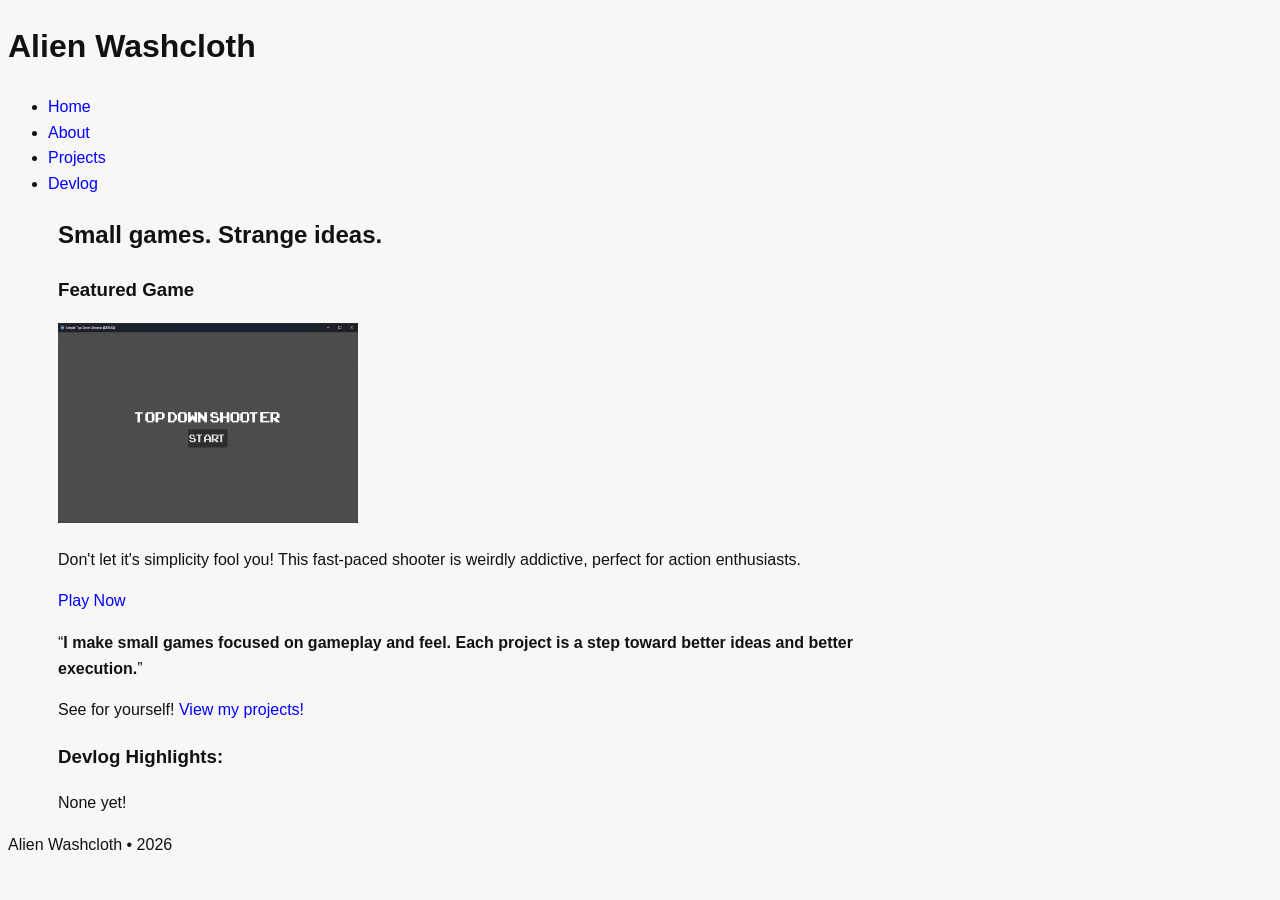
==== index.html @ c15cc17b "First css styles Used css to center body text, make links nicers, and make text a better font." ====
<!DOCTYPE html>
<html lang="en">
<head>
    <meta charset="UTF-8">
    <meta name="viewport" content="width=device-width, initial-scale=1.0">
    <title>Alien Washcloth</title>
    <link rel="stylesheet" href="styles.css">
</head>
<body>
    <header>
        <h1>Alien Washcloth</h1>
        <nav>
            <ul>
                <li><a href="/index.html" class="nav-link">Home</a></li>
                <li><a href="/about_page.html" class="nav-link">About</a></li>
                <li><a href="/projects.html" class="nav-link">Projects</a></li>
                <li><a href="/devlog.html" class="nav-link">Devlog</a></li>
            </ul>
        </nav>
    </header>
    <main>
        <div class="content">
            <h2>Small games. Strange ideas.</h2>
            
            <h3>Featured Game</h3>
            <img src="Images/ShooterStartScreen.png" alt="Shooter Game Screenshot" width = "300" height = "200">
            <p>Don't let it's simplicity fool you! This fast-paced shooter is weirdly addictive, perfect for action enthusiasts.</p>
            <a href="https://alien-washcloth.itch.io/simple-top-down-shooter">Play Now</a>
            
            <p><q><b>I make small games focused on gameplay and feel. Each project is a step toward better ideas and better execution.</b></q></p>

            <p>See for yourself! <a href="/projects.html">View my projects!</a></p>

            <h3>Devlog Highlights: </h3>
            <p>None yet!</p>
        </div>
    </main>
    <footer>
        <p>Alien Washcloth • 2026</p>
    </footer>
</body>

<!--
Hero section:
“Alien Washcloth” + a short, punchy line. Not “Welcome to my website.” Nobody has ever been emotionally moved by that sentence.
Featured project (1–2 max):
Show your best game immediately. Screenshot, short description, maybe a GIF if you can manage it.
Quick intro:
2–3 sentences about what you make. Example: “I create small, experimental games focused on mechanics and feel.” Keep it tight.
Call to action:
“Play my games” / “View projects” → link to Projects page.
Optional but smart:
Dev log highlights
“Currently working on…” (makes you look alive)-->
---- styles.css ----
.content {
    max-width: 850px;
    margin: 0;
    padding: 0px 50px 0px 50px;
}

a {
    color: blue;
    text-decoration: none;
    transition: opacity 0.2s ease;
}

a:hover {
    text-decoration: underline;
    opacity: 0.7;
}

p {
    margin-bottom: 1rem;
}

body {
    /*Change this to something that fits the theme later:*/
    background: #f7f7f7;
    font-family: Arial, sans-serif;
    line-height: 1.6;
    color: #111;
}
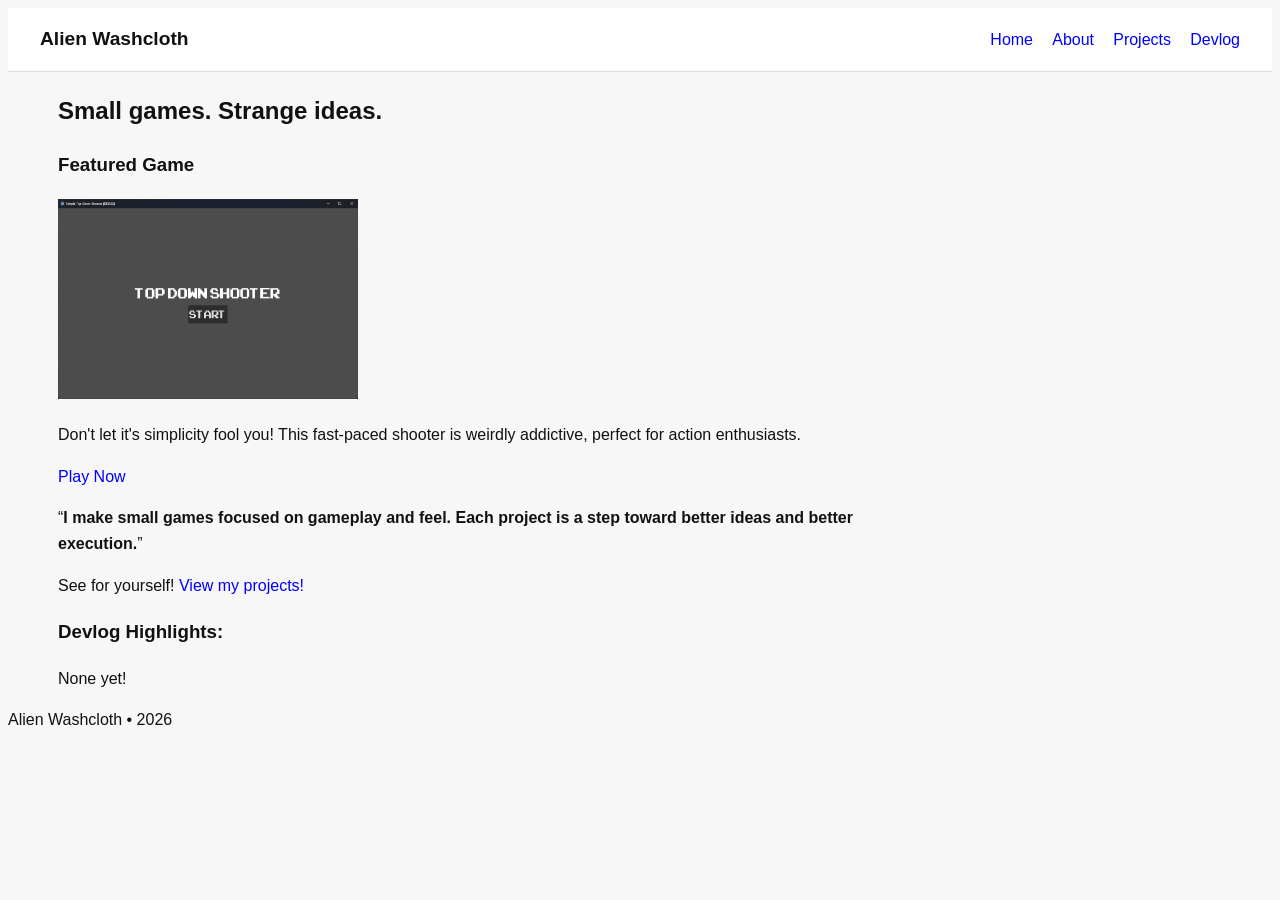
==== commit db7713f2: "added header overlay bar" ====
--- a/index.html
+++ b/index.html
@@ -7,15 +7,14 @@
     <link rel="stylesheet" href="styles.css">
 </head>
 <body>
-    <header>
-        <h1>Alien Washcloth</h1>
+    <header class="site-header">
+        <div class="logo">Alien Washcloth</div>
+
         <nav>
-            <ul>
-                <li><a href="/index.html" class="nav-link">Home</a></li>
-                <li><a href="/about_page.html" class="nav-link">About</a></li>
-                <li><a href="/projects.html" class="nav-link">Projects</a></li>
-                <li><a href="/devlog.html" class="nav-link">Devlog</a></li>
-            </ul>
+            <a href="index.html">Home</a></li>
+            <a href="about_page.html">About</a></li>
+            <a href="projects.html" class="nav-link">Projects</a></li>
+            <a href="/devlog.html" class="nav-link">Devlog</a></li>
         </nav>
     </header>
     <main>
--- a/styles.css
+++ b/styles.css
@@ -25,4 +25,25 @@
     font-family: Arial, sans-serif;
     line-height: 1.6;
     color: #111;
+}
+
+.site-header {
+    display: flex;
+    justify-content: space-between;
+    align-items: center;
+    padding: 1rem 2rem;
+    background: white;
+    border-bottom: 1px solid #ddd;
+    position: sticky;
+    top: 0;
+}
+
+.site-header .logo {
+    font-weight: bold;
+    font-size: 1.2rem;
+}
+
+nav {
+    display: flex;
+    gap: 1.2rem;
 }
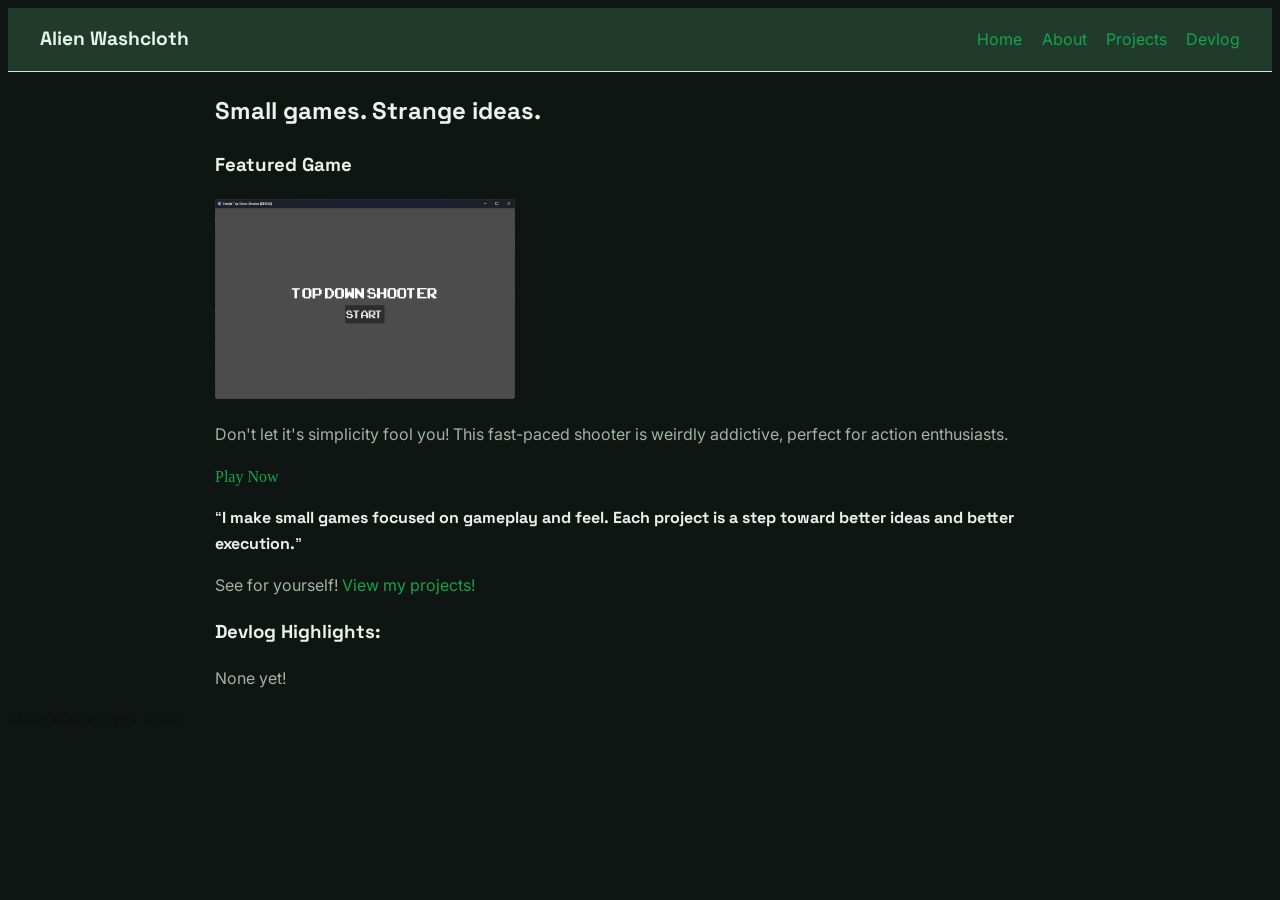
==== commit 4121bf13: "massive styles changes added fonts, turned header into a seperate item and fixed the nav links, adde" ====
--- a/index.html
+++ b/index.html
@@ -1,10 +1,17 @@
 <!DOCTYPE html>
 <html lang="en">
 <head>
+    <!--METADATA-->
     <meta charset="UTF-8">
     <meta name="viewport" content="width=device-width, initial-scale=1.0">
     <title>Alien Washcloth</title>
+
     <link rel="stylesheet" href="styles.css">
+
+    <!--FONTS-->
+    <link rel="preconnect" href="https://fonts.googleapis.com">
+    <link rel="preconnect" href="https://fonts.gstatic.com" crossorigin>
+    <link href="https://fonts.googleapis.com/css2?family=Inter:ital,opsz,wght@0,14..32,100..900;1,14..32,100..900&family=Space+Grotesk:wght@300..700&display=swap" rel="stylesheet">
 </head>
 <body>
     <header class="site-header">
--- a/styles.css
+++ b/styles.css
@@ -1,28 +1,57 @@
+/*Color palette*/
+:root {
+  --bg: #0f1512;
+  --surface: #203b2c;
+
+  --text: #e6f4ea;
+  --muted: #9fb5a3;
+
+  --accent: #16a34a;       /* main green */
+  --accent-dark: #38b968;  /* darker hover/active */
+}
+
+
 .content {
     max-width: 850px;
-    margin: 0;
     padding: 0px 50px 0px 50px;
+    width: min(90%, 1200px);
+    margin: 0 auto;
+}
+
+.content h1, .content h2, .content h3 {
+    color: var(--text);
+    font-family: 'Space Grotesk', sans-serif;
+}
+
+.content p {
+    color: var(--muted);
 }
 
 a {
-    color: blue;
+    color: var(--accent);
     text-decoration: none;
-    transition: opacity 0.2s ease;
+    transition: opacity 0.2s ease, color 0.2s ease, transform 0.1s ease;
 }
 
 a:hover {
+    color: var(--accent-dark);
     text-decoration: underline;
     opacity: 0.7;
+    transform: translateY(-1px);
 }
 
 p {
     margin-bottom: 1rem;
+    font-family: 'Inter', sans-serif;
+}
+
+q {
+    color: var(--text);
+    font-family: 'Space Grotesk', sans-serif;
 }
 
 body {
-    /*Change this to something that fits the theme later:*/
-    background: #f7f7f7;
-    font-family: Arial, sans-serif;
+    background: var(--bg);
     line-height: 1.6;
     color: #111;
 }
@@ -32,18 +61,113 @@
     justify-content: space-between;
     align-items: center;
     padding: 1rem 2rem;
-    background: white;
+    background: var(--surface);
     border-bottom: 1px solid #ddd;
     position: sticky;
     top: 0;
+    z-index: 1000;
 }
 
 .site-header .logo {
+    font-family: 'Space Grotesk', sans-serif;
+    color: var(--text);
     font-weight: bold;
     font-size: 1.2rem;
 }
 
 nav {
+    font-family: 'Inter', sans-serif;
     display: flex;
     gap: 1.2rem;
+}
+
+.game-card {
+    background: var(--surface);
+    padding: 1.5rem;
+    border-radius: 10px;
+
+    border: 1px solid rgba(255,255,255,0.05);
+    margin-bottom: 2rem;
+
+    transition: transform 0.15s ease, box-shadow 0.15s ease;
+}
+
+/*game-card-reverse*/
+
+.card-reverse .card-title {
+    text-align: right;
+}
+
+.card-reverse .card-img {
+    order: 2;
+}
+
+.card-reverse .card-text {
+    order: 1;
+}
+
+.game-card:hover {
+  transform: translateY(-4px);
+  box-shadow: 0 8px 20px rgba(0,0,0,0.5);
+}
+
+.card-body {
+    display: flex;
+    gap: 1.5rem;
+    align-items: center;
+}
+
+.card-text {
+    flex: 1;
+    order: 1;
+}
+
+.card-title {
+    margin: 0 0 0.5rem;
+    text-align: left;
+    color: var(--text);
+}
+
+.card-desc {
+  color: var(--muted);
+  margin-bottom: 1rem;
+}
+
+.card-link {
+  color: var(--accent);
+  text-decoration: none;
+}
+
+.card-img {
+    width: 300px;
+    height: 200px;
+    border-radius: 8px;
+}
+
+h1, h2, h3, h4, h5, h6 {
+    font-family: 'Grotesk Space', sans-serif;
+}
+@media (max-width: 600px) {
+    .card-body {
+        flex-direction: column;
+        align-items: flex-start;
+        margin-left: 0;
+        margin-right: 0;
+        max-width: 100%;
+    }
+    
+    .card-title,
+    .card-reverse .card-title {
+        text-align: left;
+        margin-left: 0;
+        max-width: 100%;
+    }
+
+    .card-img,
+    .card-text,
+    .card-reverse .card-img,
+    .card-reverse .card-text {
+        order: unset;
+        width: 100%;
+    }
 }
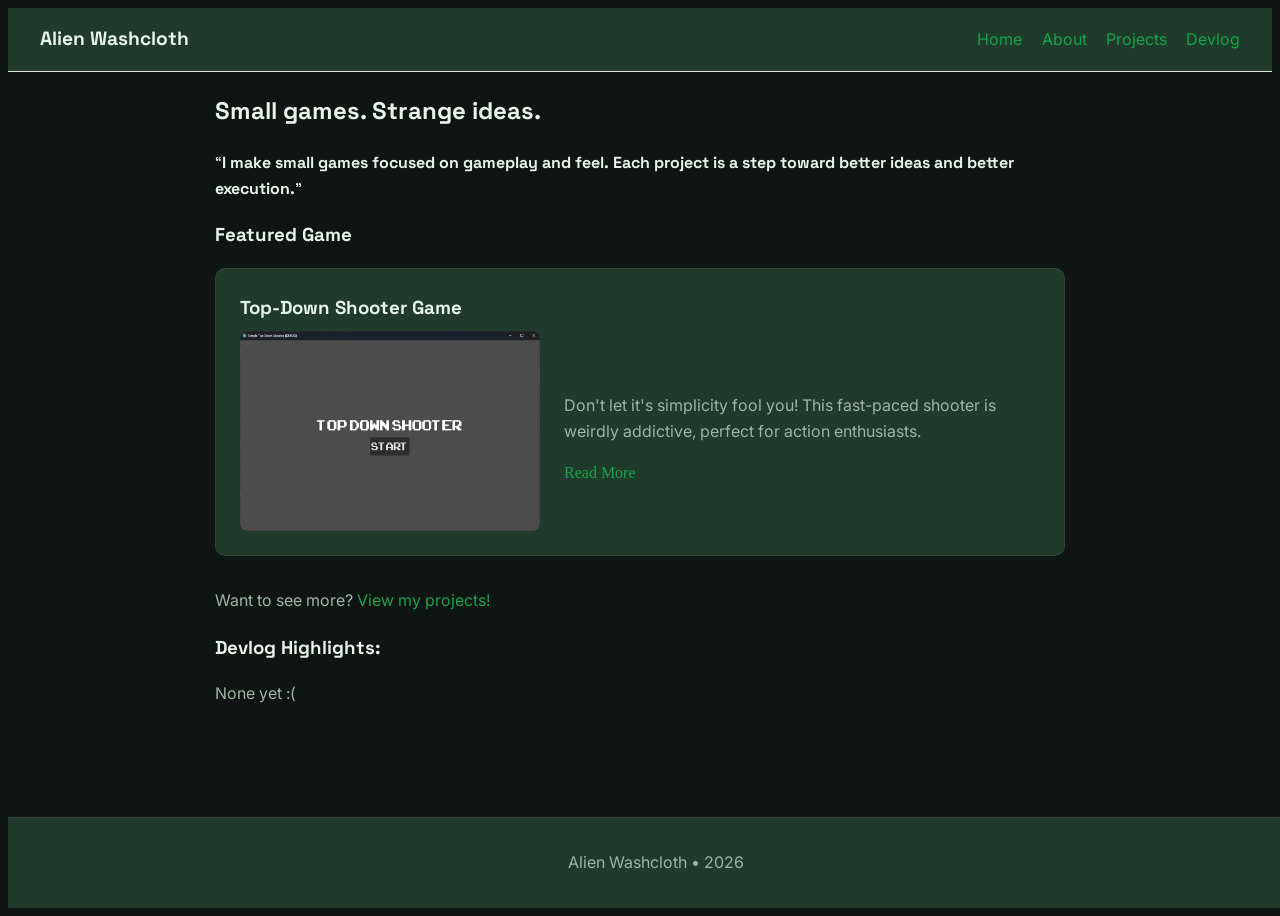
==== commit 97c5bfe4: "added game pages and site footer bit of a big one and should have ben 2-3 commits, but this involve " ====
--- a/index.html
+++ b/index.html
@@ -18,32 +18,41 @@
         <div class="logo">Alien Washcloth</div>
 
         <nav>
-            <a href="index.html">Home</a></li>
-            <a href="about_page.html">About</a></li>
-            <a href="projects.html" class="nav-link">Projects</a></li>
+            <a href="/index.html">Home</a></li>
+            <a href="/about_page.html">About</a></li>
+            <a href="/projects.html" class="nav-link">Projects</a></li>
             <a href="/devlog.html" class="nav-link">Devlog</a></li>
         </nav>
     </header>
-    <main>
-        <div class="content">
-            <h2>Small games. Strange ideas.</h2>
-            
-            <h3>Featured Game</h3>
-            <img src="Images/ShooterStartScreen.png" alt="Shooter Game Screenshot" width = "300" height = "200">
-            <p>Don't let it's simplicity fool you! This fast-paced shooter is weirdly addictive, perfect for action enthusiasts.</p>
-            <a href="https://alien-washcloth.itch.io/simple-top-down-shooter">Play Now</a>
-            
-            <p><q><b>I make small games focused on gameplay and feel. Each project is a step toward better ideas and better execution.</b></q></p>
+    
+    <main class="content">
+        <h2>Small games. Strange ideas.</h2>
+        <p><q><b>I make small games focused on gameplay and feel. Each project is a step toward better ideas and better execution.</b></q></p>
+        
+        <h3>Featured Game</h3>
+        <div class="game-card">
+            <h3 class="card-title">Top-Down Shooter Game</h3>
 
-            <p>See for yourself! <a href="/projects.html">View my projects!</a></p>
+            <div class="card-body">
+                <img class="card-img" src="Images/ShooterStartScreen.png" alt="Shooter Game Screenshot" width = "300" height = "200">
+                
+                <div class="card-text">
+                    <p class="card-desc">Don't let it's simplicity fool you! This fast-paced shooter is weirdly addictive, perfect for action enthusiasts.</p>
+                    <a class="card-link" href="Game Pages/shooter_game.html">Read More</a>
+                </div>
+            </div>
+        </div>
+        
+        <p>Want to see more? <a href="/projects.html">View my projects!</a></p>
 
-            <h3>Devlog Highlights: </h3>
-            <p>None yet!</p>
-        </div>
+        <h3>Devlog Highlights: </h3>
+        <p>None yet :(</p>
     </main>
-    <footer>
-        <p>Alien Washcloth • 2026</p>
-    </footer>
+
+        <footer class="site-footer">
+                <p>Alien Washcloth • 2026</p>
+        </footer>
+    
 </body>
 
 <!--
--- a/styles.css
+++ b/styles.css
@@ -10,12 +10,14 @@
   --accent-dark: #38b968;  /* darker hover/active */
 }
 
-
+/*Content Class Selector Styles*/
 .content {
     max-width: 850px;
     padding: 0px 50px 0px 50px;
     width: min(90%, 1200px);
     margin: 0 auto;
+
+    flex: 1;
 }
 
 .content h1, .content h2, .content h3 {
@@ -27,6 +29,8 @@
     color: var(--muted);
 }
 
+
+/*Link Flair+Hover*/
 a {
     color: var(--accent);
     text-decoration: none;
@@ -40,22 +44,44 @@
     transform: translateY(-1px);
 }
 
+/*Random Tag-Specific Stuff*/
 p {
     margin-bottom: 1rem;
     font-family: 'Inter', sans-serif;
+    color: var(--muted)
 }
 
 q {
     color: var(--text);
     font-family: 'Space Grotesk', sans-serif;
+}
+
+ul {
+    color: var(--muted)
+}
+
+img {
+    width: 100;
+    height: 150;
+}
+
+html, body {
+    height: 100%
+    margin: 0;
 }
 
 body {
     background: var(--bg);
     line-height: 1.6;
     color: #111;
-}
-
+    
+    display: flex;
+    flex-direction: column;
+    min-height: 100vh;
+}
+
+
+/*Site Header Styling*/
 .site-header {
     display: flex;
     justify-content: space-between;
@@ -81,6 +107,23 @@
     gap: 1.2rem;
 }
 
+
+/*Site Footer Styling*/
+.site-footer {
+    text-align: center;
+    padding: 1rem 1rem;
+    margin-top: 4rem;
+    width: 100%;
+
+    color: var(--muted);
+    background-color: var(--surface);
+    font-size: 16px;
+
+    border-top: 1px solid rgba(255, 255, 255, 0.08)
+}
+
+
+/*Project Display Styles ("Game Card")*/
 .game-card {
     background: var(--surface);
     padding: 1.5rem;
@@ -92,8 +135,7 @@
     transition: transform 0.15s ease, box-shadow 0.15s ease;
 }
 
-/*game-card-reverse*/
-
+/*Reverse Game Card*/
 .card-reverse .card-title {
     text-align: right;
 }
@@ -144,9 +186,95 @@
     border-radius: 8px;
 }
 
+/*Fonts*/
 h1, h2, h3, h4, h5, h6 {
     font-family: 'Grotesk Space', sans-serif;
-}
+    color: var(--text);
+}
+
+/*Project Page Gallery*/
+.gallery {
+    display: flex;
+    align-items: center;
+    justify-content: center;
+    gap: 1rem;
+    margin-bottom: 1rem;
+}
+
+#main-image {
+    width: 100%;
+    width: 800px;
+    height: 450px;
+
+    object-fit: contain;
+
+    background: #0b0f0d;
+    border-radius: 10px;
+}
+
+.gallery img {
+    max-width: 700px;
+    width: 100%;
+    border-radius: 10px;
+}
+
+.gallery-btn {
+    background: var(--surface);
+    color: var(--accent);
+    border: none;
+    padding: 1rem;
+    cursor: pointer;
+    font-size: 2rem;
+    border-radius: 8px;
+}
+
+.gallery-btn:hover {
+    background: var(--accent);
+    color: var(--bg);
+}
+
+.thumbnails {
+    display: flex;
+    justify-content: center;
+    gap: 0.75rem;
+    flex-wrap: wrap;
+}
+
+.thumbnails img {
+    width: 120px;
+    cursor: pointer;
+    border-radius: 6px;
+    opacity: 0.7;
+    transition: opacity 0.2s ease, transform 0.2s ease;
+}
+
+.thumbnails img:hover {
+    opacity: 1;
+    transform: scale(1.05);
+}
+
+/*Itch.io Button Link*/
+.itch-button {
+    display: inline-block;
+    background: #fa5c5c;
+    color: white;
+    text-decoration: none;
+
+    padding: 0.8rem 1.5rem;
+    border-radius: 8px;
+
+    font-weight: bold;
+    font-size: 1rem;
+
+    transition: background 0.2s ease, transform 0.15s ease;
+}
+
+.itch-button:hover {
+    background: #e14b4b;
+    transform: translateY(-2px);
+}
+
+/*Mobile Specifications (or if window gets too narrow*/
 @media (max-width: 600px) {
     .card-body {
         flex-direction: column;
@@ -170,4 +298,22 @@
         order: unset;
         width: 100%;
     }
+
+
+    /*Game Page Gallery*/
+
+    .gallery-btn {
+        font-size: 1.5rem;
+        padding: 0.75rem;
+    }
+
+    .gallery .main-image {
+        width: 100%;
+        max-width: 300px;
+        max-height: 200px;
+    }
+
+    .thumbnails img {
+        width: 80px;
+    }
 }
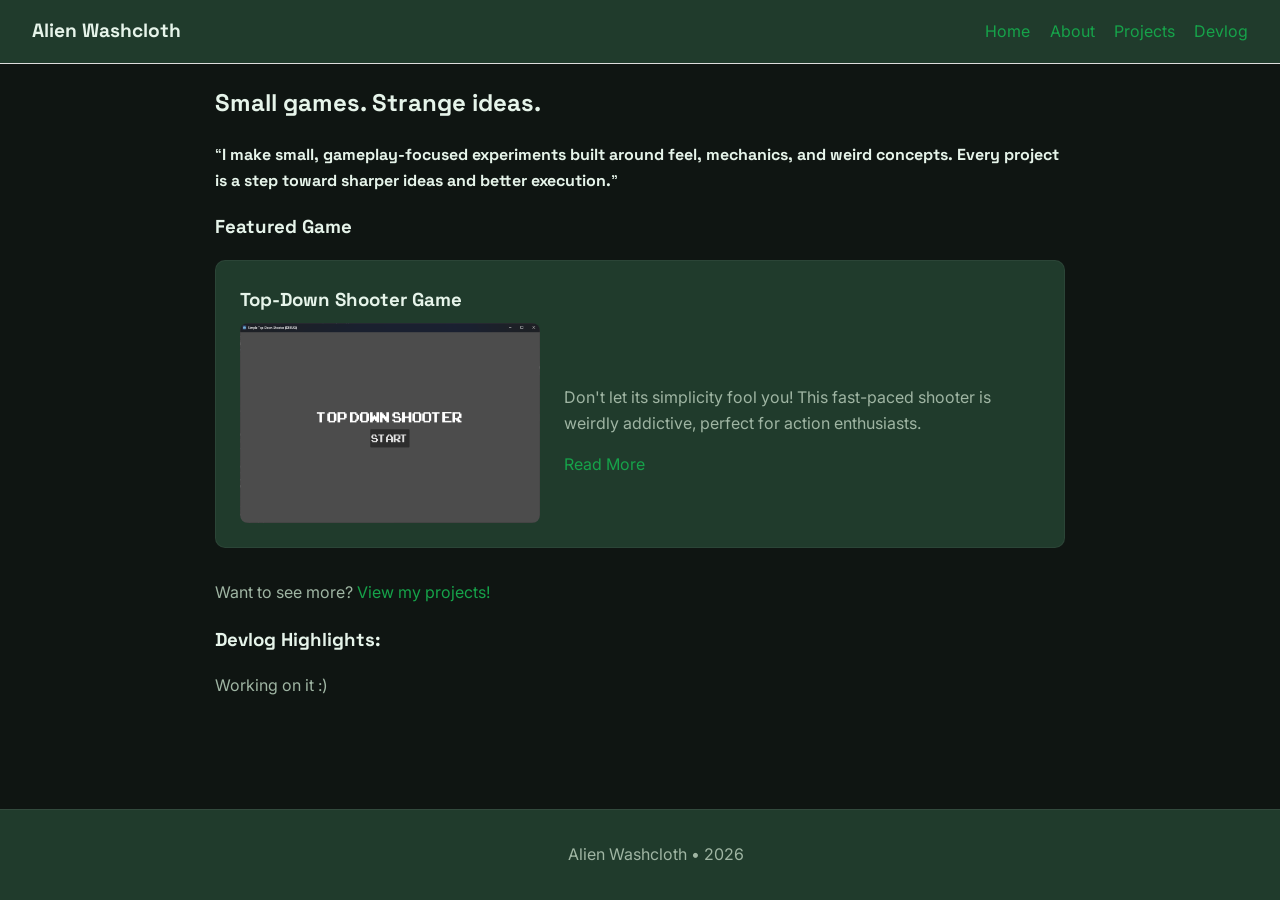
==== commit 34e0958d: "pre-deploy polish fixed minor errors in style.css, made logo a link without decoration, and tightene" ====
--- a/index.html
+++ b/index.html
@@ -15,7 +15,7 @@
 </head>
 <body>
     <header class="site-header">
-        <div class="logo">Alien Washcloth</div>
+            <a href="index.html" class="logo">Alien Washcloth</a>
 
         <nav>
             <a href="/index.html">Home</a></li>
@@ -27,7 +27,7 @@
     
     <main class="content">
         <h2>Small games. Strange ideas.</h2>
-        <p><q><b>I make small games focused on gameplay and feel. Each project is a step toward better ideas and better execution.</b></q></p>
+        <p><q><b>I make small, gameplay-focused experiments built around feel, mechanics, and weird concepts. Every project is a step toward sharper ideas and better execution.</b></q></p>
         
         <h3>Featured Game</h3>
         <div class="game-card">
@@ -37,7 +37,7 @@
                 <img class="card-img" src="Images/ShooterStartScreen.png" alt="Shooter Game Screenshot" width = "300" height = "200">
                 
                 <div class="card-text">
-                    <p class="card-desc">Don't let it's simplicity fool you! This fast-paced shooter is weirdly addictive, perfect for action enthusiasts.</p>
+                    <p class="card-desc">Don't let its simplicity fool you! This fast-paced shooter is weirdly addictive, perfect for action enthusiasts.</p>
                     <a class="card-link" href="Game Pages/shooter_game.html">Read More</a>
                 </div>
             </div>
@@ -46,7 +46,7 @@
         <p>Want to see more? <a href="/projects.html">View my projects!</a></p>
 
         <h3>Devlog Highlights: </h3>
-        <p>None yet :(</p>
+        <p>Working on it :)</p>
     </main>
 
         <footer class="site-footer">
--- a/styles.css
+++ b/styles.css
@@ -33,6 +33,7 @@
 /*Link Flair+Hover*/
 a {
     color: var(--accent);
+    font-family: 'Inter', sans-serif;
     text-decoration: none;
     transition: opacity 0.2s ease, color 0.2s ease, transform 0.1s ease;
 }
@@ -66,7 +67,7 @@
 }
 
 html, body {
-    height: 100%
+    height: 100%;
     margin: 0;
 }
 
@@ -99,6 +100,15 @@
     color: var(--text);
     font-weight: bold;
     font-size: 1.2rem;
+
+    text-decoration: none;
+    opacity: 1.0;
+}
+
+.site-header .logo:hover {
+    color: var(--text);
+    opacity: 1.0;
+    transform: translateY(0px);
 }
 
 nav {
